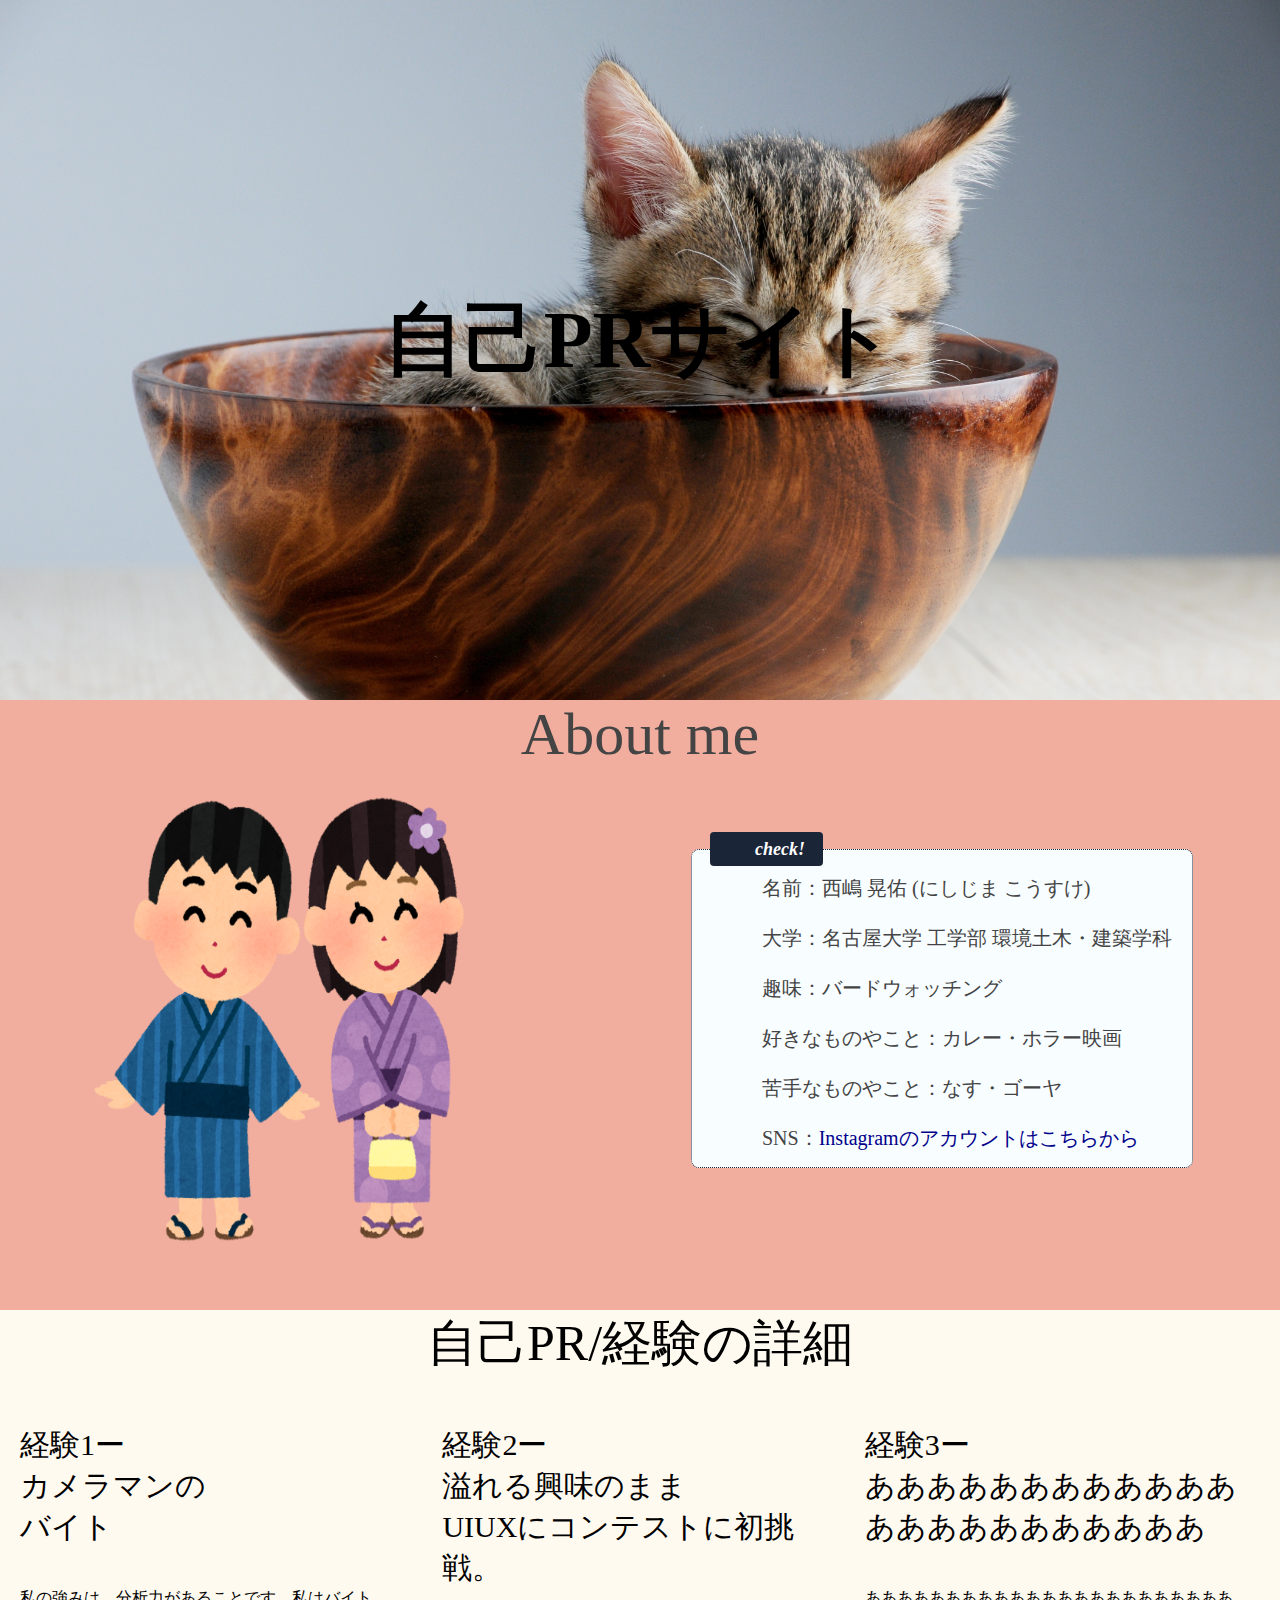
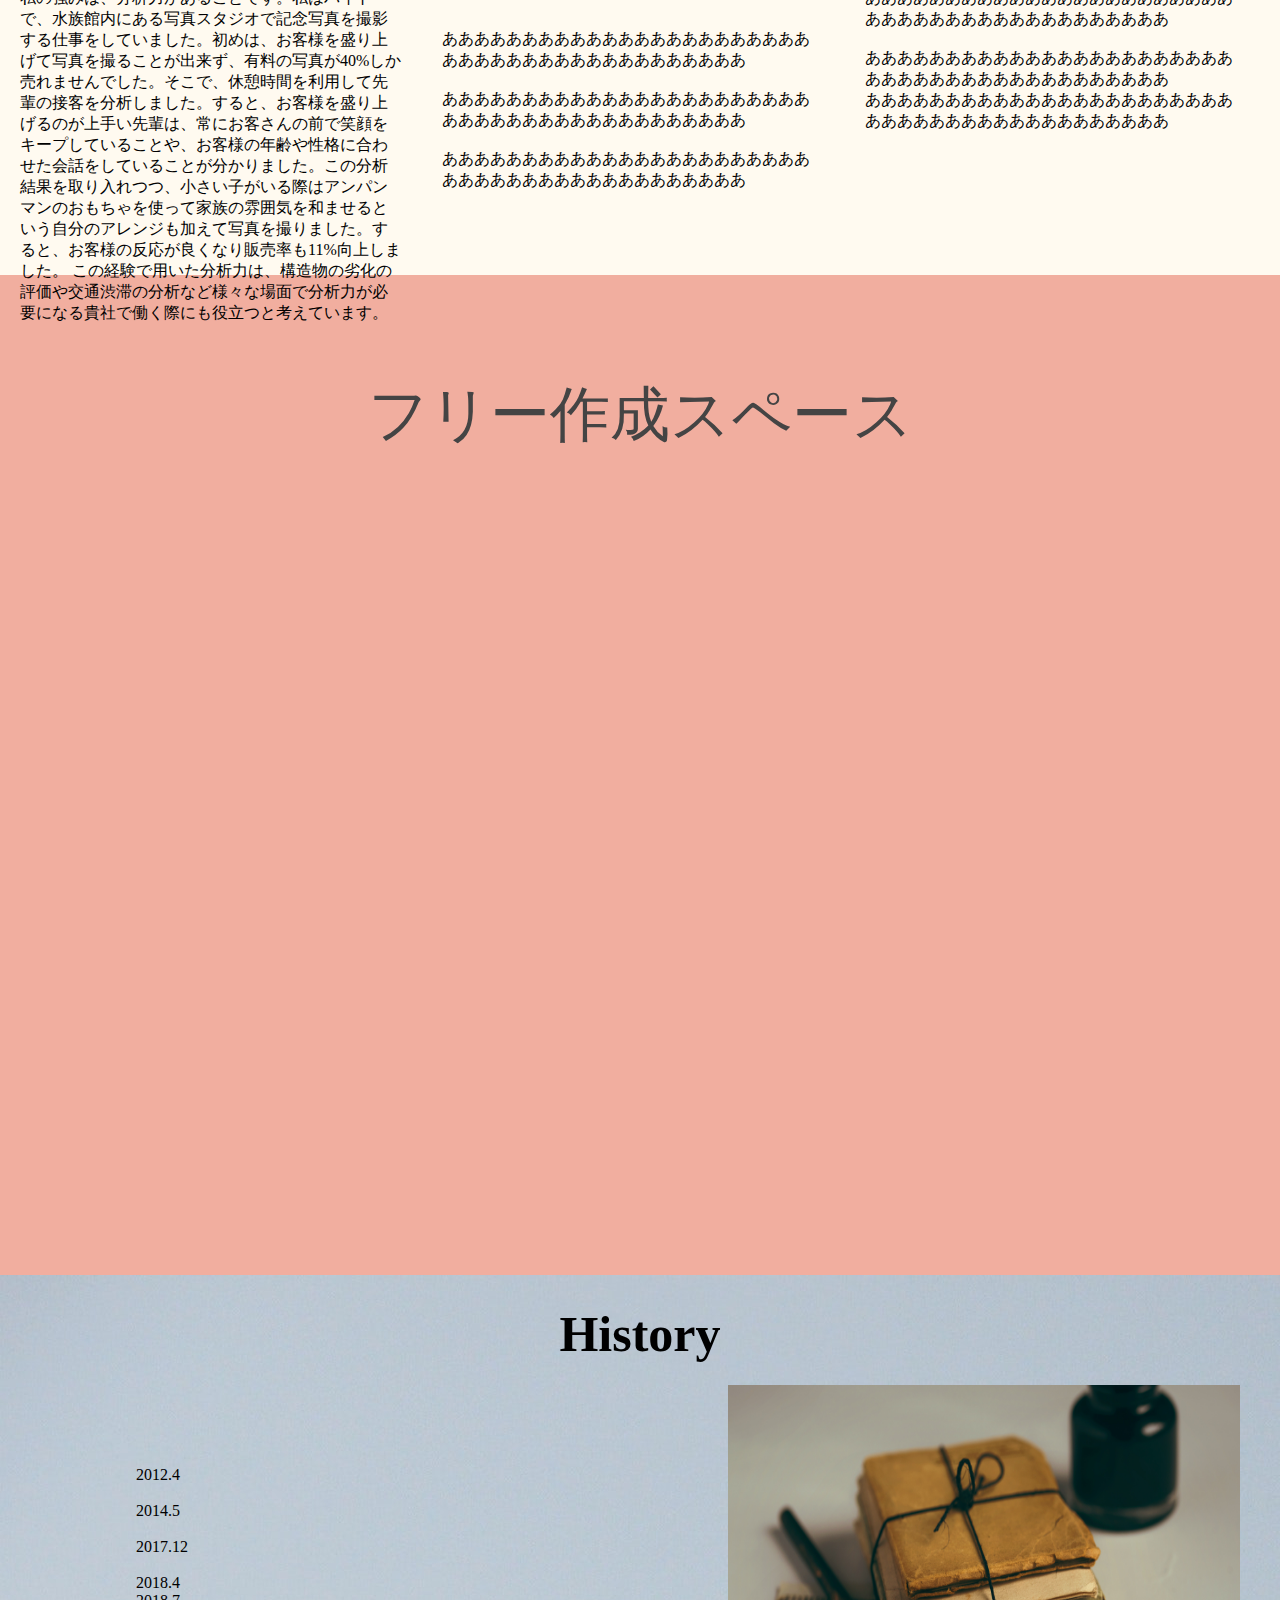
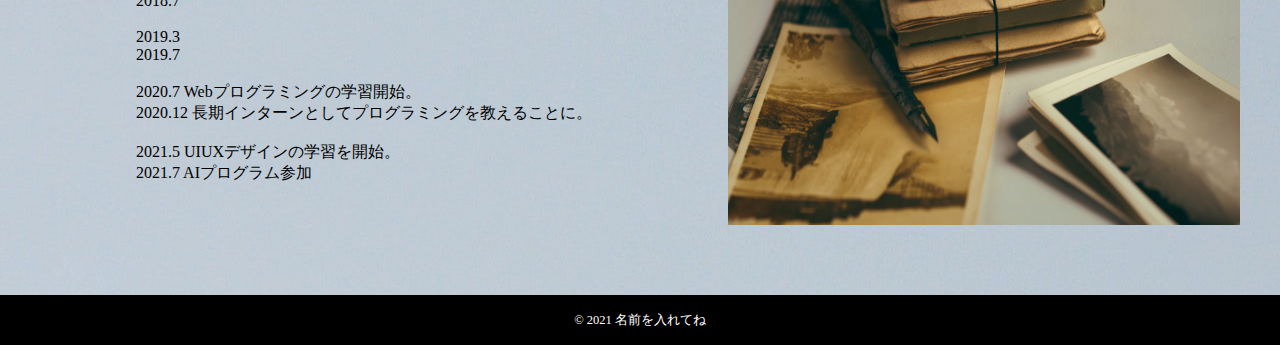
==== index.html @ cdc77c29 "Rename homepage.html to index.html" ====
<!DOCTYPE html> <!--　この文章がHTML文章であることを伝える要素です。-->
<html lang="ja"> <!--言語の指定-->
  <head> <!--ページに表示されない情報(サイトの裏側の設定)-->
    <meta charset="utf-8">
    <title></title> <!--ブラウザのタブのタイトルを指定-->
    <link rel="stylesheet" type="text/css" href="stylesheet/homepage.css">
  </head>
  <body><!--このbody要素の中に書きます-->
    

<!-- HP作成は大から小で考えるととってもわかりやすい！ -->
<!-- まずはいくつかのセクションを作ってみよう！！ -->


  <!--  第1セクション  -->
    <section id="first-block">
      <div class="title-container">
        <h1>自己PRサイト
        </h1>
        <!-- H1は見出しを生成するタグ！！ -->
        <br>
     </div>
    </section>
<!-- 第一セクション終わりだよ！！ -->


    <section id="second-block">
      <!--PタグのPは ParagraphのP！！  段落を作るよ！！ -->
      <p class="info-title">
          About me
      </p>


      <div class="about-container">
          <image src="images/yukata.png" class="event-ben"></image>
        
        <div class="info-text">
          <ul class="cp_point" title="check!">
            <li>名前：西嶋 晃佑 (にしじま こうすけ)</li>
            <br>
            <li>大学：名古屋大学 工学部 環境土木・建築学科</li>
            <br>
            <li>趣味：バードウォッチング </li>
            <br>
            <li>好きなものやこと：カレー・ホラー映画             
            <br>
            <br>
            <li>苦手なものやこと：なす・ゴーヤ
            <br>
            <br>
            <li>SNS：<a href="https://www.instagram.com/nissi.birds/">Instagramのアカウントはこちらから</a>
            <!-- a href-"文字入力"でリンク付きの文字を設置できるよ！！ -->
            </ul>
          </div>

          <!-- ミッション１．自分の身近なもののリンクを張ってみよう！！（大学 / バイト / 好きなもののWikiなど） -->
          
          </div>
      </div>
    </section>

<!-- 第二セクションん終わりだよ！！！ -->

<!-- ここからが本番だよ！！！  白文字を変えてみよう！！！ -->

  <section id="fifth-block">
    <p class="subtitle">自己PR/経験の詳細
    </p> 
    <div class="power-container">
      <div class="black-box">
        <div class="doublett">
          <span class="maintitle">経験1ー</span>
          <br>
          <span class="maintheme">カメラマンの<br>バイト   </span>
        </div>
        <p class="font_8">私の強みは、分析力があることです。私はバイトで、水族館内にある写真スタジオで記念写真を撮影する仕事をしていました。初めは、お客様を盛り上げて写真を撮ることが出来ず、有料の写真が40%しか売れませんでした。そこで、休憩時間を利用して先輩の接客を分析しました。すると、お客様を盛り上げるのが上手い先輩は、常にお客さんの前で笑顔をキープしていることや、お客様の年齢や性格に合わせた会話をしていることが分かりました。この分析結果を取り入れつつ、小さい子がいる際はアンパンマンのおもちゃを使って家族の雰囲気を和ませるという自分のアレンジも加えて写真を撮りました。すると、お客様の反応が良くなり販売率も11%向上しました。
          この経験で用いた分析力は、構造物の劣化の評価や交通渋滞の分析など様々な場面で分析力が必要になる貴社で働く際にも役立つと考えています。
          </p>
      </div>

      <div class="green-box">
        <div class="doublett">
          <span class="maintitle">経験2ー</span>
          <br>
          <span class="maintheme">溢れる興味のまま<br>UIUXにコンテストに初挑戦。</span>
        </div>
        <p class="font_8">ああああああああああああああああああああああああああああああああああああああああああ
          <br><br>ああああああああああああああああああああああああああああああああああああああああああ
                    <br><br>ああああああああああああああああああああああああああああああああああああああああああ
          </p>
      </div>

      <div class="skyblue-box">
        <div class="doublett">
          <span class="maintitle">経験3ー</span>
          <br>
          <span class="maintheme">あああああああああああああああああああああああ</span>
        </div>
        <p class="font_8">ああああああああああああああああああああああああああああああああああああああああああ<br><br>ああああああああああああああああああああああああああああああああああああああああああ<br>ああああああああああああああああああああああああああああああああああああああああああ</p>
      </div>
    </div>


    <!-- <div class="power-container2">
      <div class="black-box">
        <div class="doublett">
          <span class="maintitle">PR1ー</span>
          <br>
          <span class="maintheme">したことを<br>書いてみよう！！<span>
        </div>
        <p class="font_8">かいてみよう！！！！
        </p>
      </div> -->


      <!-- <div class="green-box">
        <div class="doublett">
          <span class="maintitle">PR2ー</span>
          <br>
          <span class="maintheme">ああああああああ<br>ああああああああああ</span>
        </div>
          <p class="font_8">ああああああああああああああああああああああああああああああああああああああああああ<br><br>ああああああああああああああああああああああああああああああああああああああああああ<br>ああああああああああああああああああああああああああああああああああああああああああ</p>
 　　　　　　　　　　</div> -->

       <!-- <div class="skyblue-box">
        <div class="doublett">
          <span class="maintitle">PR3ー</span>
          <br>
          <span class="maintheme">あああああああああ<br>あああああああああああ</span>
        </div>
         <p class="font_8">ああああああああああああああああああああああああああああああああああああああああああ<br><br>ああああああああああああああああああああああああああああああああああああああああああ<br>ああああああああああああああああああああああああああああああああああああああああああ</p>
      </div> -->
    
  </section>

  <!-- もし余力があったらやってみよう！！ -->
  

  <section id="forth-block">
    <p class="events-title">
      フリー作成スペース
    </p>
      </section>
  <!--  コンテンツはここまで  -->
  <section id="third-block">
    <div class="career-container">
      
      <div class="titlebox">
            <h1 class="hhhh">History</h1>
          </div>
    
          <div class="threecontainer">
              <div class="careerindex">
                <p class="font_7">2012.4 </p>
                <br>
                <p class="font_7">2014.5 </p>
                <br>
                <p class="font_7">2017.12 </p>
                <br>
                <p class="font_7">2018.4 </p>
                <p class="font_7">2018.7 </p>
                <br>
                <p class="font_7">2019.3 </p>
                <p class="font_7">2019.7 </p>
                <br>
                <p class="font_7">2020.7 Webプログラミングの学習開始。</p>
                <p class="font_7">2020.12 長期インターンとしてプログラミングを教えることに。 </p>
                <br>
                <p class="font_7">2021.5 UIUXデザインの学習を開始。</p>
                <p class="font_7">2021.7 AIプログラム参加</p>
    
              </div>
                <image src="images/history.jpg" class="event-fes"></image>
          </div>
    
    
      </section>
      <a href="#first-block" id="btn-top"></a>
    
      <footer>
        <small>© 2021 名前を入れてね</small>
     </footer>
 </body>
</html>
---- stylesheet/homepage.css ----
* {
  margin: 0;
  padding: 0;
}

.header-nav {
  background-color: blanchedalmond;
  position: fixed;
  height: 80px;
  width: 100%;
}

.nav-btn{
  box-sizing: border-box;
  -webkit-font-smoothing: antialiased;

  display: flex;
  flex-direction: row; 
  justify-content: flex-end;
  align-items: center;
  text-align: center;
}

nav {
  margin-right: 5%;
}

a {
  color: darkblue;
  text-decoration: none;
}

a:hover {
  color: #f00;
}

/*   First block   */
#first-block {
  background-image: url("../images/cat.jpg");
  background-size: cover;
  width: 100%;
  display: flex;
  justify-content: center;
  align-items: center;
  height: 700px;
  /* background-color: #ddd; */
}

/* ミッション２：背景画像を設定してみよう！！215行目を参考に✋ */

.title-container {
  text-align: center;
}

h1 {
  font-size: 80px;
  font-family: serif;
  color: brack;
}
/* ミッション3：見出しの文字の色を変えてみよう！！ */

.hhhh{
font-size: 50px;
font-family: serif;
color: black;
}

h3 {
  font-size: 50px;
  font-family: serif;
  color: #444;
}
/*   First block End   */

#second-block {
  height: 500px;
  background-color: #f0f0f0;
}


.threecontainer{
display: flex;
flex-direction: row;
}



.event-fes {
width: 40%;
height: 440px;
padding-right: 40px;
padding-top: 50px;
}

.careerindex{
padding-top: 90px;
}

/*   Second block   */
#second-block {
background-color: #f1ae9f;
text-align: center;
padding-bottom: 10px;
height: 600px;
}

.about-container {
margin-top: 20px;
display: flex;
justify-content: center;
flex-direction: row; 
}

/* 緊急ミッション： 「check」の位置関係がおかしくなっている…！ 108~110行目までのコメントアウトを外してみよう！ */

.event-ben {
width: 30%;
height: 460px;
margin-right: 80px;
/* margin-bottom: 400px; */
/* margin-left: 0px; */
}

.info-text {
font-size: 20px;
margin-top: 20px;
margin-left: 140px;
margin-bottom: 20px;
color: #444;
/* border-left: 5px dashed #444; */
/* width: 30%; */
/* display: flex;
flex-direction: column; */
}



.cp_point {
position: relative;
margin: 40px 0 30px;
padding: 25px 20px 15px 40px;
border: 1px dotted #1b2538;
background-color: #f8fdff;
border-radius: 8px;
}
.cp_point::before {
position: absolute;
top: -1em;
left: 1em;
content: attr(title);
padding: .4em 1em 0 2.5em;
font-size: 90%;
font-weight: bold;
font-style: italic;
color: #fff;
height: 27px;
background-color: #1b2538;
border-radius: 4px;
}
.cp_point::after {
position: absolute;
top: -1em;
left: 1.3em;
font-family: FontAwesome;
/* content: "\f046"; */
padding: .5em .5em 0 0;
font-size: 18px;
color: #fff;
line-height: 25px;
text-align: center;
}
.cp_point li {
position: relative;
list-style-type: none;
}
.cp_point li::before {
position: absolute;
top: .25em;
left: -1em;
font-family: FontAwesome;
/* content: "\f0da "; */
color: #333;
}

.info-title {
font-size: 60px;
font-family: serif;
margin-bottom: 20px;
color: #444;
text-align: center;
/* border-bottom: 5px dashed #ffa500;  */
}



.font-small {
font-size: 15px;
}

ul{
list-style: none;
}

li{
text-align: left;
margin-left: 30px;
}
/*   Second block End   */

#third-block {
background-color: burlywood;
text-align: center;
padding-top: 30px;
padding-bottom: 40px;
height: 550px;
/* background-color: rgb(252, 174, 145); */
background-image: url("../images/cat.jpg");
}

.titlebox{
height: 30px;
width: 100%;
}

/* @media (min-width: 320px) and (max-width: 1000px)
#comp-ka2c7q4o {
  position: relative;
  margin-left: 0%;
  margin-right: 0px;
  margin-top: 18.6875px;
  margin-bottom: 0px;
  align-self: flex-start;
} */

#comp-ka2c7q4o {
height: auto;
width: 80%;
min-height: 0px;
position: relative;
margin-left: 0%;
margin-right: 0px;
margin-top: 0px;
margin-bottom: 0px;
align-self: flex-start;
order: 1;
}

.career-container {
display: flex;
flex-direction: column;
justify-content: center;

width: 100%;
}



#comp-ka2c7q4u p {
color: #270411;
font-family: avenir-lt-w01_35-light1475496,sans-serif;
font-size: calc(14px + (16 - 14) * ((100vw - var(--minViewportSize) * 1px) / (var(--maxViewportSize) - var(--minViewportSize))));
letter-spacing: 0.02em;
line-height: 2;
min-height: 0vw;
}

.geeksalon {
width: 30%;
height: 330px;
margin-left: 10px;
}

.careerindex {
margin: auto;
}

.font_7{
text-align: left;
margin: auto;
}

/*   third block End   */

#forth-block {
background-color: #f1ae9f;
text-align: center;
padding-top: 100px;
padding-bottom: 100px;
height: 800px;
}

.event-container {
display: flex;
flex-direction: column;
justify-content: center;

width: 100%;
}

.events-title {
font-size: 60px;
font-family: serif;
color: #444;
}

.event {
display: flex;
flex-direction: row;
justify-content: space-around;

margin-top: 30px;
margin-bottom: 20px;
width: 100%;
}

.event-name {
font-size: 20px;
padding: 10px;
width: 40%;
}

span {
font-size: 40px;
font-family: serif;
}

.event-image {
width: 40%;
height: 330px;
}

.btn-top{
display: block;
position: fixed;
right: 20px;
bottom: 40px;
width: 80px;
height: 80px;
z-index: 498;
background-color: #fff;
border-radius: 50px;
box-shadow: 0px 0px 29px 0px rgb(19 19 19 / 16%);
-webkit-transition: all 0.3s;
transition: all 0.3s;
}

#fifth-block {
background-color: floralwhite;
text-align: center;
height: 52z0px;
}

.power-container{
display: flex;
}

.subtitle{
text-align: center;
height: 50px;
margin-bottom: 40px;
font-size: 50px;
}

/* コメントアウト外してみよう！！！ */
.black-box{
/* background-color: dimgrey; */
height: 450px;
width: 33%;
padding-top: 25px;
/* color: floralwhite; */
}

.green-box{
/* background-color: rgb(207, 226, 188); */
height: 450px;
width: 33%;
padding-top: 25px;
}

.skyblue-box{
/* background-color: rgb(10, 76, 141); */
height: 450px;
width: 33%;
padding-top: 25px;
/* color: floralwhite; */
}

/* ここまでや！！！ */

.maintitle{
font-size: 30px;
text-align: left;
/* margin-top: 20px; */
/* text-align: left; */
}

.maintheme{
font-size: 30px;
}

.doublett{
text-align: left;
margin-left: 20px;
}

.font_8{
text-align: left;
margin-left: 20px;
margin-right: 20px;
margin-top: 40px;
}

.power-container2{
display: flex;
margin-top: 10px;
}

footer {
display: flex;
justify-content: center;
align-items: center;

height: 50px;
background-color: #000;
font-size: 15px;
color: #fff;
}


.comp-k5cfsti12_r_comp-k6gjwdge-container {
position: relative;
box-sizing: border-box;
display: grid;
grid-template-rows: minmax(50px,max-content) minmax(50px,max-content) minmax(50px,max-content) minmax(50px,max-content);
grid-template-columns: 1fr 0.006792452830188679fr 1fr 1fr;
}

#comp-k5cfsti12_r_comp-ka3wep75 {
height: 5px;
width: auto;
min-width: 0px;
min-height: 0px;
align-self: start;
justify-self: stretch;
position: relative;
margin-left: 3.9992962932841754%;
margin-right: 3.9992398160196685%;
margin-top: 17px;
margin-bottom: 3%;
grid-area: 1/1/2/5;
}

.context{
margin-left: 30px;
margin-right: 30px;
margin-top: 60px;
height: 80px;
display: flex;
justify-content: space-between;
}
.subcontext{
margin-left: 30px;
margin-right: 30px;
margin-top: 20px;
height: 80px;
display: flex;
flex-direction : row-reverse
}

.adress{
font-size: 17px;
margin-right: 600px;
position: absolute;
}
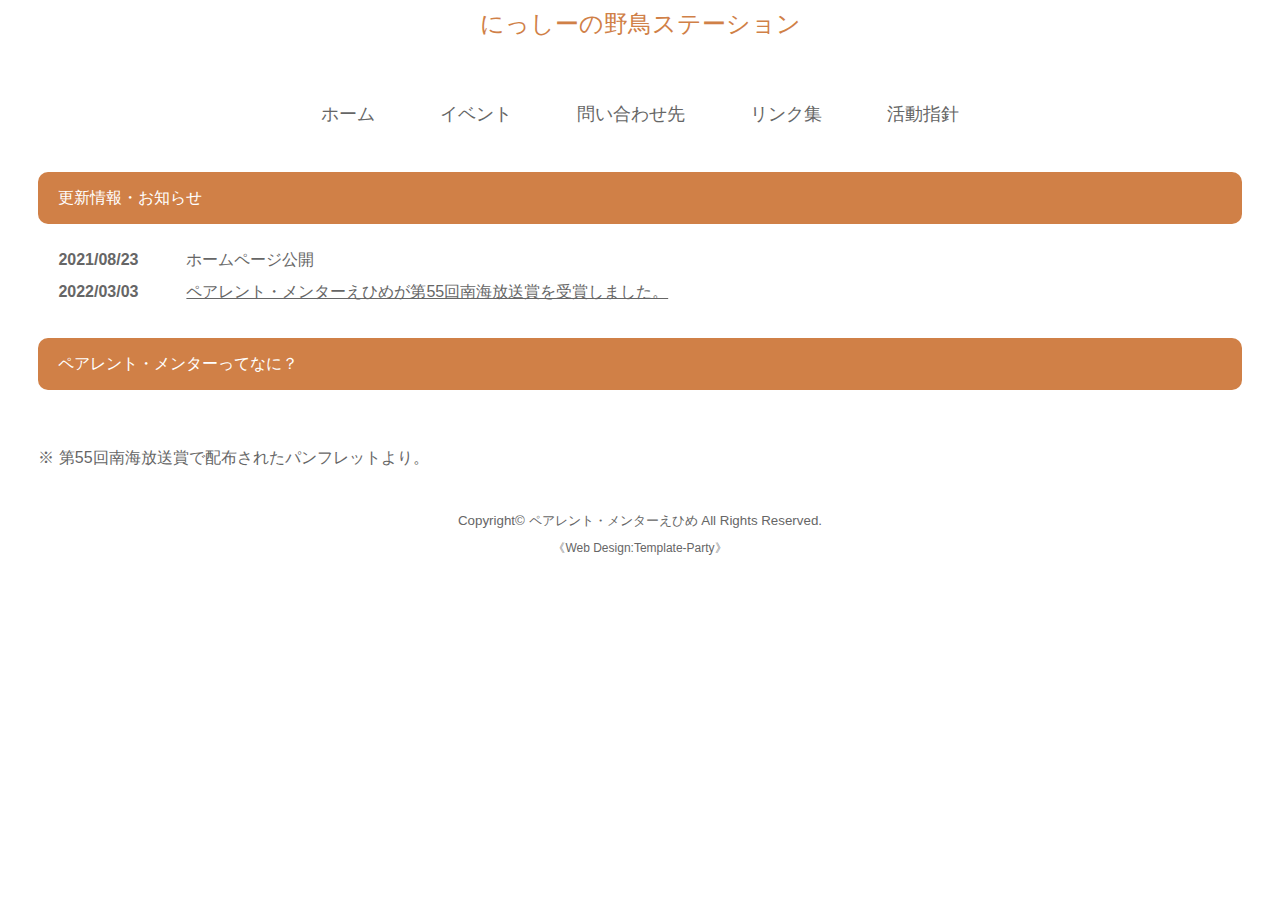
==== commit 82fe2929: "Update index.html" ====
--- a/index.html
+++ b/index.html
@@ -1,184 +1,67 @@
-<!DOCTYPE html> <!--　この文章がHTML文章であることを伝える要素です。-->
-<html lang="ja"> <!--言語の指定-->
-  <head> <!--ページに表示されない情報(サイトの裏側の設定)-->
-    <meta charset="utf-8">
-    <title></title> <!--ブラウザのタブのタイトルを指定-->
-    <link rel="stylesheet" type="text/css" href="stylesheet/homepage.css">
-  </head>
-  <body><!--このbody要素の中に書きます-->
-    
+<!DOCTYPE html>
+<html lang="ja">
+<head>
+<meta charset="UTF-8">
+<meta http-equiv="X-UA-Compatible" content="IE=edge">
+<title>にっしーの野鳥ステーション</title>
+<meta name="viewport" content="width=device-width, initial-scale=1">
+<meta name="description" content="身近な野鳥情報の発信サイトです。">
+<meta name="keywords" content="野鳥,バードウォッチング,愛知,身近な野鳥,野鳥図鑑">
+<link rel="stylesheet" href="css/style.css">
+<!--[if lt IE 9]>
+<script src="https://oss.maxcdn.com/html5shiv/3.7.2/html5shiv.min.js"></script>
+<script src="https://oss.maxcdn.com/respond/1.4.2/respond.min.js"></script>
+<![endif]-->
+</head>
 
-<!-- HP作成は大から小で考えるととってもわかりやすい！ -->
-<!-- まずはいくつかのセクションを作ってみよう！！ -->
+<body>
 
+<div id="container">
 
-  <!--  第1セクション  -->
-    <section id="first-block">
-      <div class="title-container">
-        <h1>自己PRサイト
-        </h1>
-        <!-- H1は見出しを生成するタグ！！ -->
-        <br>
-     </div>
-    </section>
-<!-- 第一セクション終わりだよ！！ -->
+<header>
+<h1>にっしーの野鳥ステーション</h1>
+<aside id="mainimg"><img src="images/ペアメンロゴ②.png" alt=""></aside>
+</header>
 
+<nav id="menubar">
+<ul>
+<li><a href="index.html">ホーム</a></li>
+<li><a href="event.html">イベント</a></li>
+<li><a href="contact.html">問い合わせ先</a></li>
+<li><a href="link.html">リンク集</a></li>
+<li><a href="sisin.html">活動指針</a></li>
+</ul>
+</nav>
 
-    <section id="second-block">
-      <!--PタグのPは ParagraphのP！！  段落を作るよ！！ -->
-      <p class="info-title">
-          About me
-      </p>
+<div id="contents">
 
+<section id="new">
+<h2>更新情報・お知らせ</h2>
+<dl>
+<dt>2021/08/23</dt>
+<dd>ホームページ公開</dd>
+<dt>2022/03/03</dt>
+<dd><a href="https://www.rnb.co.jp/tv/award/">ペアレント・メンターえひめが第55回南海放送賞を受賞しました。</a></dd>
+</dl>
+</section>
 
-      <div class="about-container">
-          <image src="images/yukata.png" class="event-ben"></image>
-        
-        <div class="info-text">
-          <ul class="cp_point" title="check!">
-            <li>名前：西嶋 晃佑 (にしじま こうすけ)</li>
-            <br>
-            <li>大学：名古屋大学 工学部 環境土木・建築学科</li>
-            <br>
-            <li>趣味：バードウォッチング </li>
-            <br>
-            <li>好きなものやこと：カレー・ホラー映画             
-            <br>
-            <br>
-            <li>苦手なものやこと：なす・ゴーヤ
-            <br>
-            <br>
-            <li>SNS：<a href="https://www.instagram.com/nissi.birds/">Instagramのアカウントはこちらから</a>
-            <!-- a href-"文字入力"でリンク付きの文字を設置できるよ！！ -->
-            </ul>
-          </div>
+<section>
 
-          <!-- ミッション１．自分の身近なもののリンクを張ってみよう！！（大学 / バイト / 好きなもののWikiなど） -->
-          
-          </div>
-      </div>
-    </section>
+<h2>ペアレント・メンターってなに？</h2>
+<img src="images/ペアレント・メンターえひめ様(第3稿) (2)-1.jpg" alt=""> 
+<dd>※ 第55回南海放送賞で配布されたパンフレットより。</dd>
+</section>
 
-<!-- 第二セクションん終わりだよ！！！ -->
+</div>
+<!--/contents-->
 
-<!-- ここからが本番だよ！！！  白文字を変えてみよう！！！ -->
+<footer>
+<small>Copyright&copy; ペアレント・メンターえひめ</a> All Rights Reserved.</small>
+<span class="pr">《<a href="https://template-party.com/" target="_blank">Web Design:Template-Party</a>》</span>
+</footer>
 
-  <section id="fifth-block">
-    <p class="subtitle">自己PR/経験の詳細
-    </p> 
-    <div class="power-container">
-      <div class="black-box">
-        <div class="doublett">
-          <span class="maintitle">経験1ー</span>
-          <br>
-          <span class="maintheme">カメラマンの<br>バイト   </span>
-        </div>
-        <p class="font_8">私の強みは、分析力があることです。私はバイトで、水族館内にある写真スタジオで記念写真を撮影する仕事をしていました。初めは、お客様を盛り上げて写真を撮ることが出来ず、有料の写真が40%しか売れませんでした。そこで、休憩時間を利用して先輩の接客を分析しました。すると、お客様を盛り上げるのが上手い先輩は、常にお客さんの前で笑顔をキープしていることや、お客様の年齢や性格に合わせた会話をしていることが分かりました。この分析結果を取り入れつつ、小さい子がいる際はアンパンマンのおもちゃを使って家族の雰囲気を和ませるという自分のアレンジも加えて写真を撮りました。すると、お客様の反応が良くなり販売率も11%向上しました。
-          この経験で用いた分析力は、構造物の劣化の評価や交通渋滞の分析など様々な場面で分析力が必要になる貴社で働く際にも役立つと考えています。
-          </p>
-      </div>
+</div>
+<!--/container-->
 
-      <div class="green-box">
-        <div class="doublett">
-          <span class="maintitle">経験2ー</span>
-          <br>
-          <span class="maintheme">溢れる興味のまま<br>UIUXにコンテストに初挑戦。</span>
-        </div>
-        <p class="font_8">ああああああああああああああああああああああああああああああああああああああああああ
-          <br><br>ああああああああああああああああああああああああああああああああああああああああああ
-                    <br><br>ああああああああああああああああああああああああああああああああああああああああああ
-          </p>
-      </div>
-
-      <div class="skyblue-box">
-        <div class="doublett">
-          <span class="maintitle">経験3ー</span>
-          <br>
-          <span class="maintheme">あああああああああああああああああああああああ</span>
-        </div>
-        <p class="font_8">ああああああああああああああああああああああああああああああああああああああああああ<br><br>ああああああああああああああああああああああああああああああああああああああああああ<br>ああああああああああああああああああああああああああああああああああああああああああ</p>
-      </div>
-    </div>
-
-
-    <!-- <div class="power-container2">
-      <div class="black-box">
-        <div class="doublett">
-          <span class="maintitle">PR1ー</span>
-          <br>
-          <span class="maintheme">したことを<br>書いてみよう！！<span>
-        </div>
-        <p class="font_8">かいてみよう！！！！
-        </p>
-      </div> -->
-
-
-      <!-- <div class="green-box">
-        <div class="doublett">
-          <span class="maintitle">PR2ー</span>
-          <br>
-          <span class="maintheme">ああああああああ<br>ああああああああああ</span>
-        </div>
-          <p class="font_8">ああああああああああああああああああああああああああああああああああああああああああ<br><br>ああああああああああああああああああああああああああああああああああああああああああ<br>ああああああああああああああああああああああああああああああああああああああああああ</p>
- 　　　　　　　　　　</div> -->
-
-       <!-- <div class="skyblue-box">
-        <div class="doublett">
-          <span class="maintitle">PR3ー</span>
-          <br>
-          <span class="maintheme">あああああああああ<br>あああああああああああ</span>
-        </div>
-         <p class="font_8">ああああああああああああああああああああああああああああああああああああああああああ<br><br>ああああああああああああああああああああああああああああああああああああああああああ<br>ああああああああああああああああああああああああああああああああああああああああああ</p>
-      </div> -->
-    
-  </section>
-
-  <!-- もし余力があったらやってみよう！！ -->
-  
-
-  <section id="forth-block">
-    <p class="events-title">
-      フリー作成スペース
-    </p>
-      </section>
-  <!--  コンテンツはここまで  -->
-  <section id="third-block">
-    <div class="career-container">
-      
-      <div class="titlebox">
-            <h1 class="hhhh">History</h1>
-          </div>
-    
-          <div class="threecontainer">
-              <div class="careerindex">
-                <p class="font_7">2012.4 </p>
-                <br>
-                <p class="font_7">2014.5 </p>
-                <br>
-                <p class="font_7">2017.12 </p>
-                <br>
-                <p class="font_7">2018.4 </p>
-                <p class="font_7">2018.7 </p>
-                <br>
-                <p class="font_7">2019.3 </p>
-                <p class="font_7">2019.7 </p>
-                <br>
-                <p class="font_7">2020.7 Webプログラミングの学習開始。</p>
-                <p class="font_7">2020.12 長期インターンとしてプログラミングを教えることに。 </p>
-                <br>
-                <p class="font_7">2021.5 UIUXデザインの学習を開始。</p>
-                <p class="font_7">2021.7 AIプログラム参加</p>
-    
-              </div>
-                <image src="images/history.jpg" class="event-fes"></image>
-          </div>
-    
-    
-      </section>
-      <a href="#first-block" id="btn-top"></a>
-    
-      <footer>
-        <small>© 2021 名前を入れてね</small>
-     </footer>
- </body>
+</body>
 </html>
--- a/css/style.css
+++ b/css/style.css
@@ -0,0 +1,271 @@
+@charset "utf-8";
+
+
+/*PC・タブレット・スマホ(全端末)共通設定
+------------------------------------------------------------------------------------------------------------------------------------------------------*/
+
+/*全体の設定
+---------------------------------------------------------------------------*/
+body {
+	margin: 0px;
+	padding: 0px;
+	-webkit-text-size-adjust: none;
+	color: #666;	/*全体の文字色*/
+	font-family: "ヒラギノ角ゴ Pro W3", "Hiragino Kaku Gothic Pro", "メイリオ", Meiryo, Osaka, "ＭＳ Ｐゴシック", "MS PGothic", sans-serif;	/*フォント種類*/
+	font-size: 16px;	/*文字サイズ*/
+	line-height: 2;		/*行間*/
+	background: #fff;	/*背景色*/
+}
+h1,h2,h3,h4,h5,p,ul,ol,li,dl,dt,dd,form,figure,form,select,input,textarea {margin: 0px;padding: 0px;font-size: 100%;font-weight: normal;}
+ul {list-style-type: none;}
+ol {padding-left: 40px;padding-bottom: 15px;}
+img {border: none;max-width: 100%;height: auto;vertical-align: middle;}
+table {border-collapse:collapse;font-size: 100%;border-spacing: 0;}
+iframe {width: 100%;}
+
+/*リンク（全般）設定
+---------------------------------------------------------------------------*/
+a {
+	color: #666;	/*リンクテキストの色*/
+	transition: 0.3s;	/*マウスオン時の移り変わるまでの時間設定。0.3秒。*/
+}
+a:hover {
+	color: #d08047;	/*マウスオン時の文字色*/
+}
+
+/*コンテナー（ホームページを囲む一番外側のブロック）
+---------------------------------------------------------------------------*/
+#container {
+	max-width: 1400px;	/*ブロックの最大幅*/
+	margin: 0 auto;
+	padding: 0 3%;
+}
+
+/*ヘッダー（ロゴが入った最上段のブロック）
+---------------------------------------------------------------------------*/
+/*headerブロック*/
+header {
+	text-align: center;	/*内容を中央よせ*/
+    font-size:x-large;
+	color:#d08047
+}
+
+
+/*トップページのメイン画像
+---------------------------------------------------------------------------*/
+/*画像ブロック*/
+#mainimg img {
+	border-radius: 10px;	/*角を丸くする指定。この１行を削除すれば角丸がなくなります。*/
+	margin-bottom: 40px;	/*下に空けるスペース*/
+}
+
+/*メニュー
+---------------------------------------------------------------------------*/
+/*メニュー全体を囲むブロック*/
+#menubar {
+	text-align: center;		/*文字をセンタリング*/
+	font-size: 18px;		/*文字サイズ*/
+	margin-bottom: 40px;	/*下に空けるスペース*/
+}
+/*メニュー１個あたりの設定*/
+#menubar li {
+	display: inline;	/*横並びにする設定*/
+}
+#menubar li a {
+	text-decoration: none;
+	padding: 15px 30px;	/*各メニュー内の余白。上下に15px、左右に30pxあけるという意味。*/
+}
+/*マウスオン時の設定*/
+#menubar li a:hover {
+	color: #d08047;	/*文字色*/
+	border-bottom: 4px solid #d08047;	/*下線の幅、線種、色*/
+}
+
+/*コンテンツ（見出しバーや文字などが入っているブロック）
+---------------------------------------------------------------------------*/
+/*コンテンツのh2タグの設定*/
+#contents h2 {
+	clear: both;
+	margin-bottom: 20px;
+	color: #fff;		/*文字色*/
+	padding: 10px 20px;	/*上下、左右への余白*/
+	background: #d08047;	/*背景色*/
+	border-radius: 10px;	/*角を丸くする指定。この１行を削除すれば角丸がなくなります。*/
+}
+/*コンテンツのh3タグの設定*/
+#contents h3 {
+	clear: both;
+	margin-bottom: 20px;
+	padding: 8px 20px;	/*上下、左右への余白*/
+	background: #fff;	/*背景色*/
+	border: 1px solid #ccc;	/*枠線の幅、線種、色*/
+	border-radius: 10px;	/*角を丸くする指定。この１行を削除すれば角丸がなくなります。*/
+}
+/*コンテンツのp(段落)タグ設定*/
+#contents p {
+	padding: 0px 20px 20px;	/*上、左右、下への余白*/
+}
+/*他。微調整。*/
+#contents p + p {
+	margin-top: -5px;
+}
+#contents h2 + p,
+#contents h3 + p {
+	margin-top: -10px;
+}
+#contents section + section {
+	margin-top: 30px;
+}
+
+/*Galleryページ
+---------------------------------------------------------------------------*/
+/*各ブロックごとの設定*/
+.list {
+	overflow: hidden;
+	border-bottom: 1px solid #ccc;	/*下線の幅、線種、色*/
+	padding: 20px;	/*ボックス内の余白*/
+}
+/*h4見出しの設定*/
+.list h4 {
+	color: #d08047;	/*文字色*/
+}
+/*画像の設定*/
+.list img {
+	width: 20%;			/*画像幅*/
+	float: left;		/*画像を左に回り込み*/
+	margin-right: 3%	/*画像の右側に空けるスペース*/
+}
+/*段落タグ*/
+.list p {
+	padding: 0 !important;
+}
+
+/*フッター(ページ最下部のcopyrightのパーツ)設定
+---------------------------------------------------------------------------*/
+footer {
+	clear: both;
+	text-align: center;	/*文字をセンタリング*/
+	padding: 30px 0px 10px;	/*上、左右、下へのボックス内の余白*/
+}
+footer a {
+	text-decoration: none;
+	border: none;
+}
+footer .pr {
+	display: block;
+}
+
+/*トップページ内「更新情報・お知らせ」ブロック
+---------------------------------------------------------------------------*/
+/*ブロック全体の設定*/
+#new dl {
+	padding: 0px 20px;	/*上下、左右へのブロック内の余白*/
+	margin-bottom: 20px;	/*ブロックの下(外側)に空ける余白*/
+}
+/*日付設定*/
+#new dt {
+	font-weight: bold;	/*太字にする設定。標準がいいならこの行削除。*/
+	float: left;
+	width: 8em;
+}
+/*記事設定*/
+#new dd {
+	padding-left: 8em;
+}
+
+/*テーブル
+---------------------------------------------------------------------------*/
+/*テーブル１行目に入った見出し部分（※caption）*/
+.ta1 caption {
+	border: 1px solid #999;	/*テーブルの枠線の幅、線種、色*/
+	border-bottom: none;	/*下線だけ消す*/
+	text-align: left;		/*文字を左寄せ*/
+	background: #eee;		/*背景色*/
+	font-weight: bold;		/*太字に*/
+	padding: 10px;			/*ボックス内の余白*/
+}
+/*テーブル１行目に入った見出し部分（※tamidashi）*/
+.ta1 th.tamidashi {
+	width: auto;
+	text-align: left;	/*左よせ*/
+	background: #eee;	/*背景色*/
+}
+/*ta1テーブルブロック設定*/
+.ta1 {
+	table-layout: fixed;
+	width: 100%;
+	margin: 0 auto 20px;
+}
+.ta1, .ta1 td, .ta1 th {
+	word-break: break-all;
+	border: 1px solid #999;	/*テーブルの枠線の幅、線種、色*/
+	padding: 10px;			/*テーブル内の余白*/
+}
+/*テーブルの左側ボックス*/
+.ta1 th {
+	text-align: center;	/*センタリング*/
+	width: 30%;			/*幅*/
+}
+
+/*トップページのNEWアイコン
+---------------------------------------------------------------------------*/
+.newicon {
+	background: #F00;	/*背景色*/
+	color: #FFF;		/*文字色*/
+	font-size: 70%;
+	line-height: 1.5;
+	padding: 2px 5px;
+	border-radius: 2px;
+	margin: 0px 5px;
+	vertical-align: text-top;
+}
+
+/*その他
+---------------------------------------------------------------------------*/
+.look {background: #e5e5e5;padding: 5px 10px;border-radius: 4px;}
+.mb15,.mb1em {margin-bottom: 15px;}
+.color1 {color: #d08047;}
+.pr {font-size: 12px;}
+.wl {width: 96%;}
+.ws {width: 50%;}
+.c {text-align: center;}
+.r {text-align: right;}
+.l {text-align: left;}
+
+
+
+/*画面幅580px以下の設定
+------------------------------------------------------------------------------------------------------------------------------------------------------*/
+@media screen and (max-width:580px){
+
+/*全体の設定
+---------------------------------------------------------------------------*/
+body {
+	font-size: 12px;	/*文字サイズ*/
+	line-height: 1.5;	/*行間*/
+}
+
+/*メニュー
+---------------------------------------------------------------------------*/
+/*メニュー１個あたりの設定*/
+#menubar li {
+	display: block;	/*縦並びにする設定*/
+	margin-bottom: 10px;
+}
+#menubar li a {
+	text-decoration: none;
+	padding: 8px 30px;	/*各メニュー内の余白。*/
+}
+
+/*Galleryページ
+---------------------------------------------------------------------------*/
+/*各ブロックごとの設定*/
+.list {
+	padding: 10px;	/*ボックス内の余白*/
+}
+
+/*その他
+---------------------------------------------------------------------------*/
+.ws,.wl {width: 94%;}
+
+}
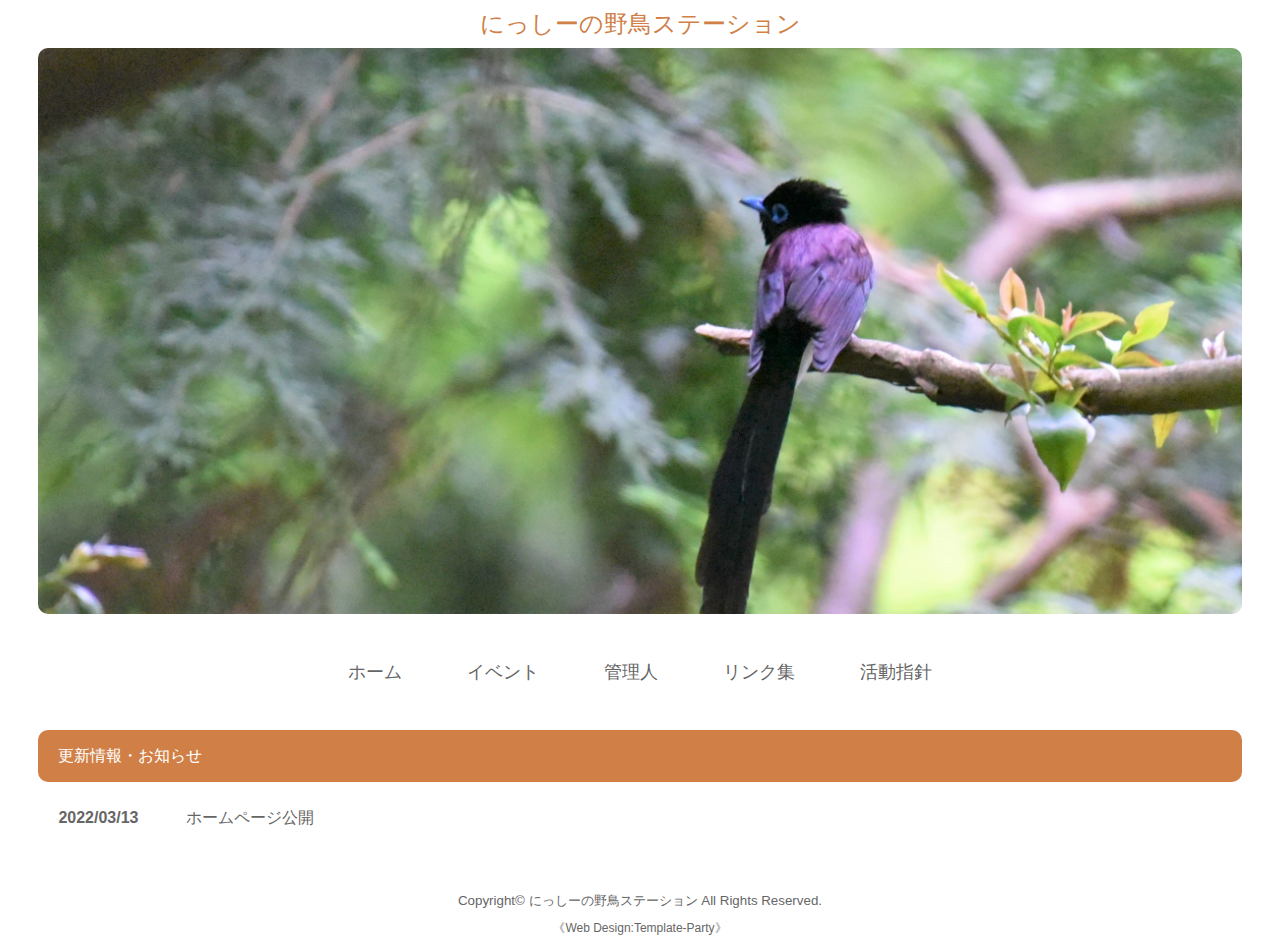
==== commit 1179c8a2: "Update index.html" ====
--- a/index.html
+++ b/index.html
@@ -20,14 +20,14 @@
 
 <header>
 <h1>にっしーの野鳥ステーション</h1>
-<aside id="mainimg"><img src="images/ペアメンロゴ②.png" alt=""></aside>
+<aside id="mainimg"><img src="images/サンコウDSC_5938.jpg" alt=""></aside>
 </header>
 
 <nav id="menubar">
 <ul>
 <li><a href="index.html">ホーム</a></li>
 <li><a href="event.html">イベント</a></li>
-<li><a href="contact.html">問い合わせ先</a></li>
+<li><a href="contact.html">管理人</a></li>
 <li><a href="link.html">リンク集</a></li>
 <li><a href="sisin.html">活動指針</a></li>
 </ul>
@@ -38,25 +38,17 @@
 <section id="new">
 <h2>更新情報・お知らせ</h2>
 <dl>
-<dt>2021/08/23</dt>
+<dt>2022/03/13</dt>
 <dd>ホームページ公開</dd>
-<dt>2022/03/03</dt>
-<dd><a href="https://www.rnb.co.jp/tv/award/">ペアレント・メンターえひめが第55回南海放送賞を受賞しました。</a></dd>
 </dl>
 </section>
 
-<section>
-
-<h2>ペアレント・メンターってなに？</h2>
-<img src="images/ペアレント・メンターえひめ様(第3稿) (2)-1.jpg" alt=""> 
-<dd>※ 第55回南海放送賞で配布されたパンフレットより。</dd>
-</section>
 
 </div>
 <!--/contents-->
 
 <footer>
-<small>Copyright&copy; ペアレント・メンターえひめ</a> All Rights Reserved.</small>
+<small>Copyright&copy; にっしーの野鳥ステーション</a> All Rights Reserved.</small>
 <span class="pr">《<a href="https://template-party.com/" target="_blank">Web Design:Template-Party</a>》</span>
 </footer>
 
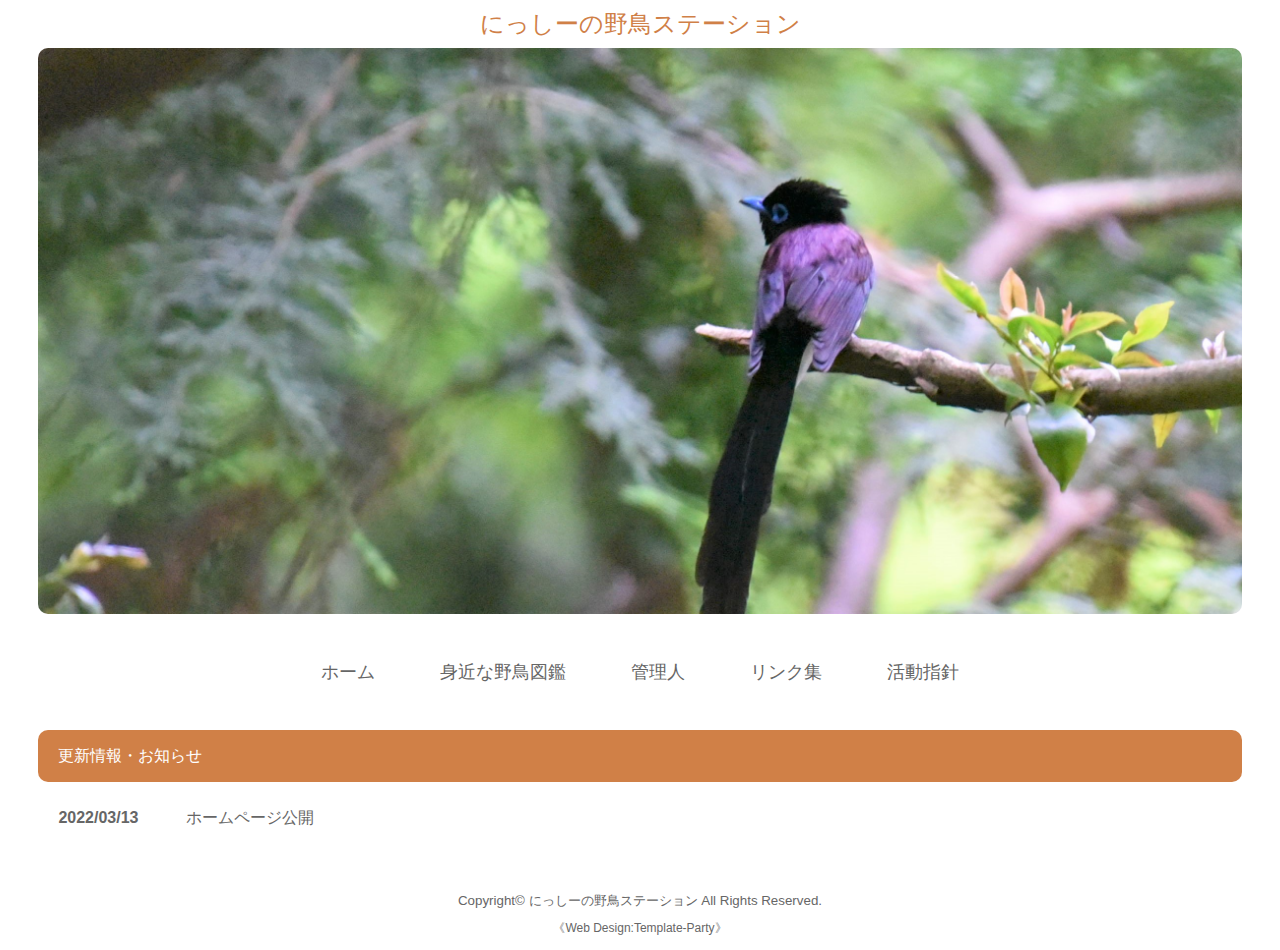
==== commit b95e8a65: "Update index.html" ====
--- a/index.html
+++ b/index.html
@@ -26,7 +26,7 @@
 <nav id="menubar">
 <ul>
 <li><a href="index.html">ホーム</a></li>
-<li><a href="event.html">イベント</a></li>
+<li><a href="event.html">身近な野鳥図鑑</a></li>
 <li><a href="contact.html">管理人</a></li>
 <li><a href="link.html">リンク集</a></li>
 <li><a href="sisin.html">活動指針</a></li>
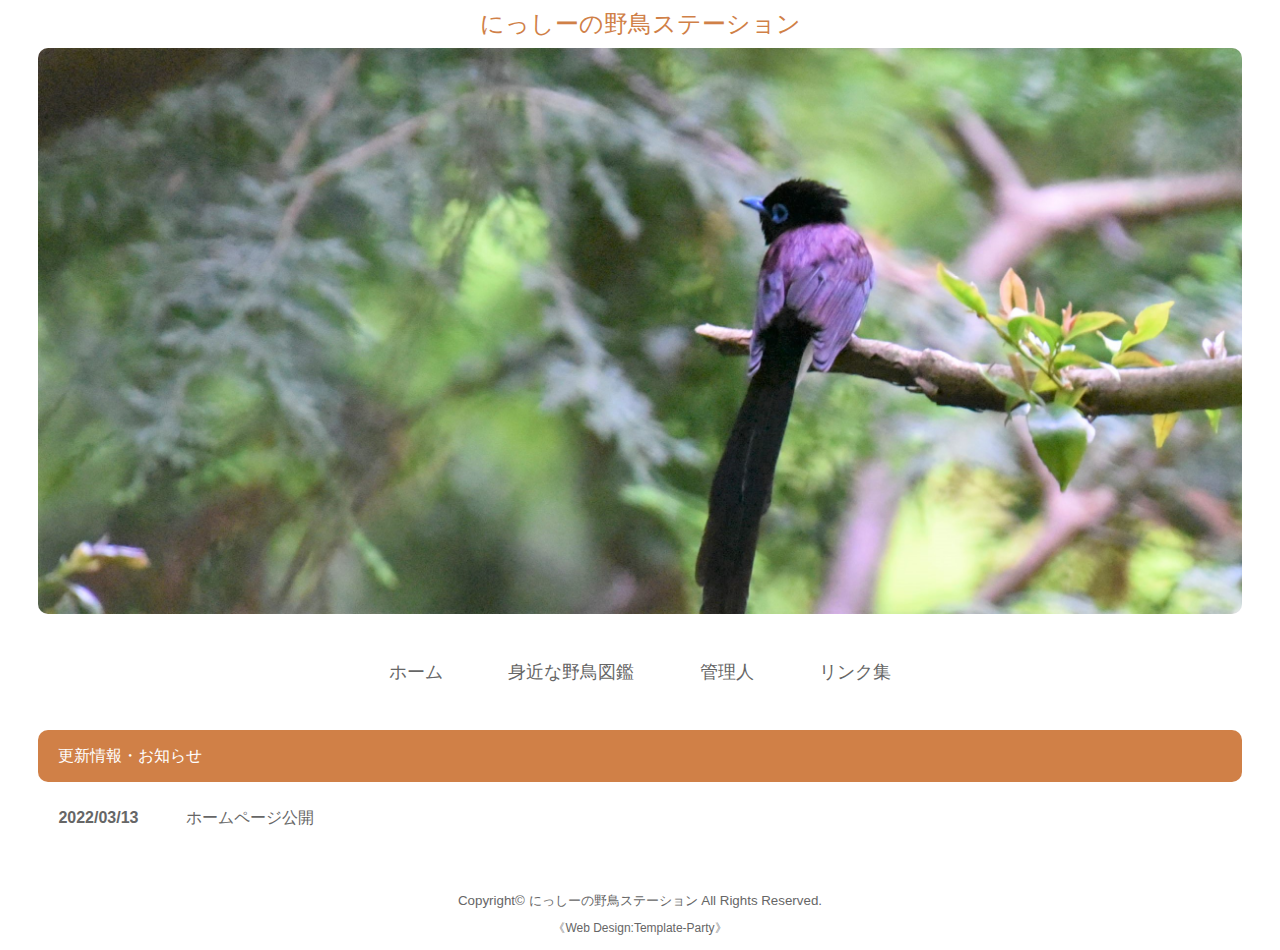
==== commit 236e9777: "Update index.html" ====
--- a/index.html
+++ b/index.html
@@ -29,7 +29,6 @@
 <li><a href="event.html">身近な野鳥図鑑</a></li>
 <li><a href="contact.html">管理人</a></li>
 <li><a href="link.html">リンク集</a></li>
-<li><a href="sisin.html">活動指針</a></li>
 </ul>
 </nav>
 
